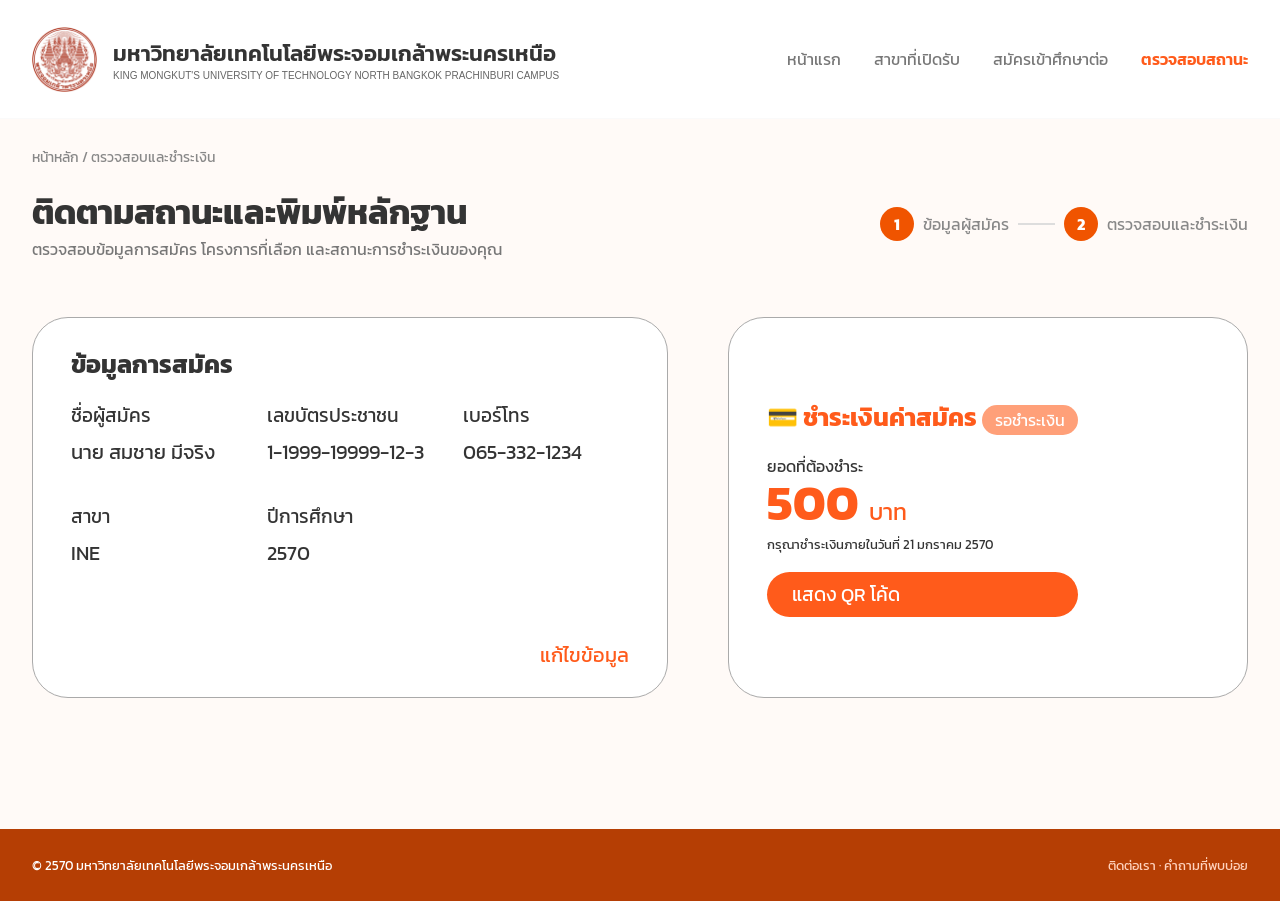
==== status.html @ 4dd41a56 "Add files via upload" ====
<!doctype html>
<html lang="th">
  <head>
    <meta charset="UTF-8" />
    <meta name="viewport" content="width=device-width, initial-scale=1.0" />
    <title>ตรวจสอบสถานะ | มจพ.</title>
    <link rel="stylesheet" href="style.css" />
  </head>
  <body>
    <header class="site-header">
      <div class="container header-inner">
        <a class="brand" href="index.html">
          <img src="logos/ตรามอ.png" alt="ตรา มจพ." />
          <span>
            <strong>มหาวิทยาลัยเทคโนโลยีพระจอมเกล้าพระนครเหนือ</strong>
            <small>
              KING MONGKUT'S UNIVERSITY OF TECHNOLOGY NORTH BANGKOK PRACHINBURI
              CAMPUS
            </small>
          </span>
        </a>
        <nav>
          <a href="index.html">หน้าแรก</a>
          <a href="programs.html">สาขาที่เปิดรับ</a>
          <a href="registration.html">สมัครเข้าศึกษาต่อ</a>
          <a class="active" href="status.html">ตรวจสอบสถานะ</a>
        </nav>
      </div>
    </header>
    <main class="page-main status-main">
      <div class="container breadcrumb">หน้าหลัก / ตรวจสอบและชำระเงิน</div>
      <section class="container title-row">
        <div>
          <h1>ติดตามสถานะและพิมพ์หลักฐาน</h1>
          <p>ตรวจสอบข้อมูลการสมัคร โครงการที่เลือก และสถานะการชำระเงินของคุณ</p>
        </div>
        <div class="steps">
          <b>1</b> ข้อมูลผู้สมัคร <i></i><b>2</b> ตรวจสอบและชำระเงิน
        </div>
      </section>
      <section class="container status-grid">
        <article class="status-card applicant-card">
          <h2>ข้อมูลการสมัคร</h2>
          <div>
            <p>ชื่อผู้สมัคร<strong>นาย สมชาย มีจริง</strong></p>
            <p>เลขบัตรประชาชน<strong>1-1999-19999-12-3</strong></p>
            <p>เบอร์โทร<strong>065-332-1234</strong></p>
            <p>สาขา<strong>INE</strong></p>
            <p>ปีการศึกษา<strong>2570</strong></p>
          </div>
          <a href="registration.html">แก้ไขข้อมูล</a>
        </article>
        <article class="status-card payment-card">
          <div>
            <h2>💳 ชำระเงินค่าสมัคร <span>รอชำระเงิน</span></h2>
            <p>ยอดที่ต้องชำระ</p>
            <b class="amount">500 <small>บาท</small></b>
            <p class="note">กรุณาชำระเงินภายในวันที่ 21 มกราคม 2570</p>
            <details class="qr-toggle">
              <summary class="pay-button">แสดง QR โค้ด</summary>
              <div class="qr">
                <img
                  src="logos/qr.png"
                  width="230"
                  alt="QR Code สำหรับชำระเงิน"
                />
              </div>
            </details>
          </div>
        </article>
      </section>
    </main>
    <footer>
      <div class="container footer-inner">
        <span>© 2570 มหาวิทยาลัยเทคโนโลยีพระจอมเกล้าพระนครเหนือ</span><span>ติดต่อเรา · คำถามที่พบบ่อย</span>
      </div>
    </footer>
  </body>
</html>
---- style.css ----
@import url("https://fonts.googleapis.com/css2?family=Kanit:wght@300;400;500;600;700&display=swap");

:root {
  --orange: #ff5b1b;
  --orange-dark: #b53e04;
  --ink: #343434;
  --soft: #fff8f4;
  --line: #e4e1df;
}
* {
  box-sizing: border-box;
}
html {
  scroll-behavior: smooth;
}
body {
  margin: 0;
  color: var(--ink);
  font-family: Kanit, "Segoe UI", sans-serif;
  font-size: 16px;
}
.container {
  width: min(1500px, calc(100% - 64px));
  margin-inline: auto;
}
.site-header {
  background: #fff;
  border-bottom: 1px solid #fafafa;
}
.header-inner {
  min-height: 118px;
  display: flex;
  align-items: center;
  justify-content: space-between;
  gap: 32px;
}
.brand {
  display: flex;
  align-items: center;
  gap: 16px;
  color: var(--ink);
  text-decoration: none;
}
.brand img {
  width: 65px;
  height: 65px;
  object-fit: contain;
}
.brand strong,
.brand small {
  display: block;
}
.brand strong {
  font-size: 22px;
  font-weight: 600;
}
.brand small {
  font-family: Arial, sans-serif;
  font-size: 10px;
  color: #666;
}
nav {
  display: flex;
  gap: 33px;
}
nav a {
  color: #777;
  text-decoration: none;
  font-weight: 400;
}
nav a:hover,
nav .active {
  color: var(--orange);
  font-weight: 600;
}
.hero {
  background:
    linear-gradient(105deg, rgba(0, 0, 0, 0.52), rgba(0, 0, 0, 0.14)), #68594f;
  color: #fff;
  overflow: hidden;
}
.hero-content {
  height: 324px;
  display: flex;
  align-items: center;
  position: relative;
}
.hero-copy {
  z-index: 1;
  max-width: 570px;
}
.eyebrow {
  color: var(--orange);
  font-weight: 600;
  margin: 0 0 3px;
}
.hero .eyebrow {
  color: #ffb08a;
}
.hero h1 {
  font-size: 39px;
  line-height: 1.1;
  margin: 0;
}
.hero h1 em {
  color: #ff6a2c;
  font-style: normal;
}
.hero p {
  margin: 8px 0 20px;
}
.hero-art {
  position: absolute;
  inset: 0 -120px 0 auto;
  width: 67%;
  height: 100%;
  object-fit: cover;
  object-position: center;
  opacity: 0.82;
}
.button {
  display: inline-block;
  border-radius: 99px;
  padding: 10px 23px;
  text-decoration: none;
  font-weight: 500;
}
.button-light {
  color: var(--orange);
  background: #fff;
}
.quick-links {
  background: #f1eeee;
}
.quick-grid {
  min-height: 120px;
  display: grid;
  grid-template-columns: repeat(5, 1fr);
  align-items: center;
  gap: 20px;
}
.quick-grid a {
  text-align: center;
  color: var(--orange);
  font-size: 15px;
  font-weight: 500;
  text-decoration: none;
}
.quick-icon {
  display: grid;
  place-items: center;
  width: 64px;
  height: 64px;
  border-radius: 50%;
  background: #fff;
  color: var(--orange);
  box-shadow: 0 4px 10px #bbb8;
  margin: 0 auto 12px;
  font-family: Arial, sans-serif;
  font-size: 33px;
}
.section-heading {
  text-align: center;
  margin-bottom: 28px;
}
.section-heading h2 {
  font-size: 32px;
  margin: 0;
  line-height: 1.15;
}
.section-heading span {
  display: block;
  width: 120px;
  height: 4px;
  border-radius: 8px;
  margin: 18px auto 0;
  background: var(--orange);
}
.program-section {
  padding: 58px 0 54px;
}
.program-panel {
  background: var(--orange);
  border-radius: 42px;
  padding: 28px 42px 46px;
  display: grid;
  grid-template-columns: repeat(5, 1fr);
  gap: 28px;
  position: relative;
}
.program-card {
  background: #fff;
  min-height: 286px;
  padding: 17px 16px;
  border-radius: 42px;
  text-align: center;
  display: flex;
  flex-direction: column;
  align-items: center;
}
.program-card img {
  width: 112px;
  height: 112px;
  object-fit: contain;
}
.program-card h3 {
  font-size: 16px;
  font-weight: 500;
  margin: 8px 0 0;
  line-height: 1.25;
}
.program-card p {
  margin: 0 0 11px;
}
.program-card a {
  width: 100%;
  max-width: 175px;
  background: #050505;
  color: white;
  text-decoration: none;
  padding: 5px 10px;
  border-radius: 99px;
  margin-top: auto;
  font-size: 14px;
}
.application-date {
  position: absolute;
  bottom: 8px;
  right: 38px;
  margin: 0;
  color: #191919;
  font-weight: 500;
}
.timeline {
  padding: 8px 0 72px;
}
.timeline h2 {
  font-size: 22px;
  font-weight: 500;
}
.timeline ol {
  display: flex;
  list-style: none;
  padding: 24px 0 0;
  margin: 0;
}
.timeline li {
  flex: 1;
  text-align: center;
  position: relative;
  padding: 0 12px;
}
.timeline li:not(:last-child)::after {
  content: "";
  position: absolute;
  width: 44px;
  height: 2px;
  background: #222;
  right: -22px;
  top: 17px;
}
.timeline strong {
  display: block;
  background: #ffa486;
  padding: 6px 10px;
  border-radius: 99px;
  font-weight: 500;
}
.timeline span {
  display: block;
  line-height: 1.3;
  margin-top: 4px;
}
.application {
  padding: 60px 0 90px;
  background: var(--soft);
}
.application-grid {
  display: grid;
  grid-template-columns: minmax(0, 1.4fr) minmax(260px, 0.5fr);
  gap: 28px;
  align-items: start;
}
.form-card {
  background: white;
  padding: 32px;
  border-radius: 17px;
  box-shadow: 0 9px 22px #a77d5b18;
}
.form-card h2,
.schedule-card h2 {
  margin: 0 0 18px;
  font-size: 25px;
}
.form-card label {
  display: block;
  font-weight: 500;
  margin-top: 15px;
}
.form-grid {
  display: grid;
  grid-template-columns: 1fr 1fr;
  gap: 20px;
}
.form-card input {
  width: 100%;
  padding: 12px 14px;
  border: 1px solid #ddd;
  border-radius: 9px;
  margin-top: 5px;
  font: inherit;
  color: #555;
}
.form-card select {
  width: 100%;
  padding: 12px 14px;
  border: 1px solid #ddd;
  border-radius: 9px;
  margin-top: 5px;
  color: #666;
  background: #fff;
  font: inherit;
}
.schedule-card {
  background: #ed5700;
  color: #fff;
  padding: 30px 25px;
  border-radius: 15px;
}
.schedule-card p {
  margin: 18px 0;
}
.schedule-card hr {
  border: 0;
  border-top: 1px solid #ffffff66;
}
.schedule-card h3 {
  margin-bottom: 6px;
}
.schedule-card ul {
  padding-left: 18px;
  margin: 0;
  line-height: 1.55;
}
.page-main {
  min-height: calc(100vh - 190px);
  padding: 28px 0 70px;
  background: #fffaf7;
}
.breadcrumb {
  color: #888;
  font-size: 14px;
  margin-bottom: 19px;
}
.left-heading {
  text-align: left;
}
.left-heading span {
  margin-left: 0;
}
.standalone {
  margin-bottom: 58px;
}
.title-row {
  display: flex;
  align-items: center;
  justify-content: space-between;
  gap: 30px;
  margin-bottom: 56px;
}
.title-row h1 {
  margin: 0;
  font-size: 34px;
}
.title-row p {
  margin: 0;
  color: #777;
}
.steps {
  display: flex;
  align-items: center;
  gap: 9px;
  color: #888;
  white-space: nowrap;
}
.steps b,
.steps span {
  display: grid;
  place-items: center;
  width: 34px;
  height: 34px;
  border-radius: 50%;
  color: #fff;
  background: #f05400;
  font-style: normal;
}
.steps span {
  background: white;
  border: 1px solid #ddd;
  color: #bbb;
}
.steps i {
  width: 37px;
  height: 2px;
  background: #ddd;
}
.registration-layout {
  display: grid;
  grid-template-columns: 1.2fr 1fr 285px;
  gap: 28px;
  align-items: start;
}
.registration-side {
  display: grid;
  gap: 20px;
}
.program-choice {
  padding: 24px 22px;
  border-radius: 15px;
  background: #fff;
  box-shadow: 0 9px 22px #a77d5b18;
}
.program-choice h2 {
  margin: 0 0 15px;
  font-size: 21px;
}
.program-choice label {
  display: block;
  font-weight: 500;
}
.program-choice select {
  width: 100%;
  padding: 12px 14px;
  border: 1px solid #ddd;
  border-radius: 9px;
  margin-top: 5px;
  font: inherit;
  color: #666;
  background: #fff;
}
.large-form {
  grid-row: span 2;
}
.education-form {
  min-height: 570px;
}
.registration-main .schedule-card {
  margin-top: 7px;
}
.submit-look {
  display: block;
  width: 100%;
  background: #ff5b1b;
  color: #fff;
  text-align: center;
  text-decoration: none;
  border: 0;
  border-radius: 99px;
  padding: 8px;
  margin-top: 26px;
  font-size: 23px;
  font-family: inherit;
  cursor: pointer;
}
.status-main {
  min-height: calc(100vh - 190px);
}
.status-grid {
  display: grid;
  grid-template-columns: 1.1fr 0.9fr;
  gap: 60px;
}
.status-card {
  background: #fff;
  border: 1px solid #aaa;
  border-radius: 36px;
  padding: 27px 38px;
  min-height: 360px;
}
.status-card h2 {
  margin: 0 0 18px;
  font-size: 25px;
}
.applicant-card > div {
  display: grid;
  grid-template-columns: repeat(3, 1fr);
  gap: 35px 30px;
}
.applicant-card p {
  margin: 0;
  font-size: 19px;
}
.applicant-card strong {
  display: block;
  font-size: 20px;
  font-weight: 400;
  margin-top: 7px;
}
.applicant-card a {
  display: block;
  text-align: right;
  color: var(--orange);
  text-decoration: none;
  font-size: 20px;
  margin-top: 72px;
}
.payment-card {
  position: relative;
  display: flex;
  justify-content: space-between;
  align-items: center;
  gap: 25px;
}
.payment-card h2 {
  color: var(--orange);
}
.payment-card h2 span {
  padding: 3px 13px;
  border-radius: 99px;
  color: #fff;
  background: #ffa079;
  font-size: 16px;
  font-weight: 400;
}
.payment-card p {
  margin: 0;
}
.amount {
  display: block;
  color: var(--orange);
  font-size: 49px;
  line-height: 1;
}
.amount small {
  font-size: 23px;
  font-weight: 400;
}
.note {
  font-size: 13px;
  margin: 8px 0 18px !important;
}
.pay-button {
  display: inline-block;
  background: var(--orange);
  color: #fff;
  padding: 8px 25px;
  text-decoration: none;
  border-radius: 99px;
  font-size: 19px;
}
.qr-toggle {
  margin-top: 18px;
}
.qr-toggle summary {
  display: table;
  cursor: pointer;
  list-style: none;
}
.qr-toggle summary::-webkit-details-marker {
  display: none;
}
.qr-toggle .qr {
  position: absolute;
  top: 50%;
  right: 28px;
  z-index: 2;
  width: 254px;
  margin: 0;
  padding: 12px;
  transform: translateY(-50%);
  background: #fff;
  border: 1px solid var(--line);
  border-radius: 12px;
  box-shadow: 0 8px 24px rgb(0 0 0 / 16%);
}
.qr-toggle .qr img {
  display: block;
  width: 100%;
  height: auto;
}
.qr {
  font-family: monospace;
  font-size: 86px;
  font-weight: bold;
  line-height: 0.72;
  letter-spacing: -9px;
  color: #000;
}
footer {
  background: var(--orange-dark);
  color: #fff;
  font-size: 13px;
}
.footer-inner {
  min-height: 72px;
  display: flex;
  align-items: center;
  justify-content: space-between;
  gap: 20px;
}
.footer-inner span:last-child {
  color: #ffd2bd;
}
.admissions-home {
  background: #fff;
}
.admissions-header {
  background: var(--orange);
  color: #fff;
}
.admissions-top {
  min-height: 114px;
  display: flex;
  justify-content: space-between;
  align-items: center;
}
.admissions-brand {
  display: flex;
  gap: 13px;
  align-items: center;
  text-decoration: none;
  color: #fff;
}
.admissions-brand img {
  width: 62px;
  height: 62px;
  object-fit: contain;
}
.admissions-brand strong,
.admissions-brand small,
.admissions-brand em {
  display: block;
}
.admissions-brand strong {
  font-size: 27px;
  line-height: 1.05;
}
.admissions-brand small,
.admissions-brand em {
  font-size: 12px;
  font-style: normal;
}
.admissions-brand em {
  font-family: Arial, sans-serif;
  font-size: 10px;
  margin-top: 3px;
}
.contact-links {
  display: flex;
  gap: 25px;
}
.contact-links a {
  color: #fff;
  text-decoration: none;
  font-size: 14px;
}
.admissions-nav {
  background: #fff;
}
.admissions-nav > div {
  display: flex;
  align-items: center;
  min-height: 63px;
  gap: 38px;
}
.admissions-nav a {
  align-self: stretch;
  display: flex;
  align-items: center;
  color: #666;
  text-decoration: none;
  font-weight: 500;
  border-bottom: 3px solid transparent;
}
.admissions-nav a.active,
.admissions-nav a:hover {
  color: var(--orange);
  border-color: var(--orange);
}
.admissions-hero {
  height: 210px;
  position: relative;
  overflow: hidden;
  background: #74685f;
}
.admissions-hero img {
  width: 100%;
  height: 100%;
  object-fit: cover;
  object-position: center 58%;
  display: block;
  filter: brightness(0.72);
}
.admissions-hero-copy {
  position: absolute;
  inset: 0;
  display: grid;
  place-content: center;
  color: #fff;
  text-align: center;
  text-shadow: 0 2px 4px #222;
}
.admissions-hero-copy h1 {
  margin: 0;
  font-size: 34px;
}
.admissions-hero-copy p {
  margin: 2px 0 0;
  font-size: 18px;
}
.home-actions {
  background: #f0eded;
}
.home-action-grid {
  min-height: 120px;
  display: grid;
  grid-template-columns: repeat(5, 1fr);
  align-items: center;
}
.home-action-grid a {
  color: var(--orange);
  text-decoration: none;
  text-align: center;
  font-weight: 500;
  font-size: 14px;
}
.home-action-grid b {
  width: 64px;
  height: 64px;
  display: grid;
  place-items: center;
  background: #fff;
  color: var(--orange);
  border-radius: 50%;
  box-shadow: 0 3px 8px #aaa7;
  margin: 0 auto 11px;
  font-family: Arial, sans-serif;
  font-size: 28px;
}
.home-action-grid b img {
  display: block;
  max-width: 35px;
  max-height: 39px;
  object-fit: contain;
}
.home-action-grid span {
  display: block;
}
.news {
  padding: 13px 0 0;
}
.news-title {
  text-align: center;
}
.news-title h2 {
  font-size: 32px;
  margin: 0;
}
.news-title span {
  width: 120px;
  height: 4px;
  border-radius: 4px;
  background: var(--orange);
  display: block;
  margin: 12px auto 20px;
}
.news-list {
  border: 1px solid #dce3eb;
  border-radius: 12px 12px 0 0;
  overflow: hidden;
}
.news-list a {
  min-height: 55px;
  padding: 0 20px;
  display: flex;
  align-items: center;
  gap: 16px;
  color: #333;
  text-decoration: none;
  border-bottom: 1px solid #dce3eb;
}
.news-list a:last-child {
  border-bottom: 0;
}
.news-list a:hover {
  background: #fff7f2;
}
.news-list i {
  font-size: 29px;
  color: var(--orange);
  font-style: normal;
}
.news-list b {
  background: #1688d1;
  color: #fff;
  padding: 2px 8px;
  border-radius: 4px;
  font-family: Arial, sans-serif;
  font-size: 11px;
}
.admissions-footer {
  background: #a93a02;
  margin-top: 0;
  color: #fff;
}
.admissions-footer-grid {
  min-height: 155px;
  display: grid;
  grid-template-columns: 1.35fr 0.8fr 0.7fr;
  gap: 40px;
  padding: 12px 0 10px;
}
.admissions-footer h3 {
  margin: 0 0 14px;
  font-size: 18px;
}
.admissions-footer p {
  margin: 0;
  font-size: 13px;
  line-height: 1.6;
}
.admissions-footer small {
  font-size: 12px;
}
.admissions-footer section > a {
  display: block;
  color: #fff;
  text-decoration: none;
  margin: 5px 0;
  font-size: 13px;
}
.socials {
  display: flex;
  gap: 11px;
  color: inherit;
  text-decoration: none;
}
.socials span {
  display: grid;
  place-items: center;
  height: 35px;
  width: 35px;
  background: #d46e40;
  border-radius: 50%;
  font-family: Arial, sans-serif;
}
.portal-name {
  text-align: right;
  padding-bottom: 6px;
  color: #f2c5b0;
  font-size: 12px;
}
@media (max-width: 1000px) {
  .header-inner {
    padding: 20px 0;
    align-items: flex-start;
  }
  .brand strong {
    font-size: 17px;
  }
  .brand small {
    display: none;
  }
  nav {
    gap: 17px;
    flex-wrap: wrap;
    justify-content: flex-end;
  }
  .hero-art {
    opacity: 0.38;
    width: 100%;
    right: 0;
  }
  .program-panel {
    grid-template-columns: repeat(3, 1fr);
  }
  .timeline ol {
    flex-wrap: wrap;
    gap: 23px 0;
  }
  .timeline li {
    flex-basis: 33%;
  }
  .timeline li::after {
    display: none;
  }
  .registration-layout {
    grid-template-columns: 1fr 1fr;
  }
  .registration-side {
    grid-column: span 2;
    grid-template-columns: 1fr 1fr;
    align-items: start;
  }
  .registration-side .submit-look {
    grid-column: 1 / -1;
    width: min(260px, 100%);
    justify-self: center;
  }
  .status-grid {
    gap: 24px;
  }
  .applicant-card > div {
    grid-template-columns: repeat(2, 1fr);
  }
  .admissions-nav > div {
    gap: 18px;
    flex-wrap: wrap;
    padding: 12px 0;
  }
  .admissions-nav a {
    min-height: 28px;
  }
  .admissions-footer-grid {
    grid-template-columns: 1fr 1fr;
  }
  .admissions-footer-grid section:first-child {
    grid-column: span 2;
  }
}
@media (max-width: 650px) {
  .container {
    width: min(100% - 32px, 520px);
  }
  .header-inner {
    display: block;
  }
  .brand {
    margin-bottom: 16px;
  }
  .brand img {
    width: 52px;
    height: 52px;
  }
  nav {
    justify-content: flex-start;
    font-size: 14px;
    gap: 10px 18px;
  }
  .hero-content {
    height: 315px;
  }
  .hero h1 {
    font-size: 30px;
  }
  .quick-grid {
    grid-template-columns: repeat(2, 1fr);
    padding: 24px 0;
  }
  .quick-grid a:last-child {
    grid-column: span 2;
  }
  .program-section {
    padding-top: 45px;
  }
  .program-panel {
    grid-template-columns: 1fr;
    padding: 24px;
    border-radius: 27px;
  }
  .program-card {
    min-height: 260px;
  }
  .application-date {
    position: static;
    text-align: center;
    margin: 14px 0 0;
  }
  .timeline li {
    flex-basis: 50%;
  }
  .timeline strong {
    font-size: 14px;
  }
  .application-grid,
  .form-grid,
  .registration-layout,
  .status-grid {
    grid-template-columns: 1fr;
  }
  .form-card {
    padding: 24px 18px;
  }
  .footer-inner {
    padding: 18px 0;
    display: block;
  }
  .footer-inner span {
    display: block;
  }
  .footer-inner span + span {
    margin-top: 5px;
  }
  .title-row {
    display: block;
    margin-bottom: 32px;
  }
  .title-row h1 {
    font-size: 29px;
  }
  .steps {
    margin-top: 17px;
    font-size: 13px;
  }
  .registration-side {
    grid-column: auto;
    grid-template-columns: 1fr;
  }
  .applicant-card > div {
    grid-template-columns: 1fr;
    gap: 20px;
  }
  .applicant-card a {
    margin-top: 30px;
  }
  .status-card {
    border-radius: 22px;
    padding: 24px;
    min-height: auto;
  }
  .payment-card {
    display: block;
  }
  .payment-card h2 span {
    display: inline-block;
    margin-top: 8px;
  }
  .qr {
    text-align: center;
  }
  .qr-toggle .qr {
    top: calc(100% + 10px);
    right: 0;
    transform: none;
    width: min(230px, calc(100vw - 48px));
  }
  .left-heading h1 {
    font-size: 28px;
  }
  .admissions-top {
    min-height: 100px;
    padding: 17px 0;
    align-items: flex-start;
  }
  .admissions-brand strong {
    font-size: 20px;
  }
  .admissions-brand small {
    font-size: 10px;
  }
  .admissions-brand em {
    display: none;
  }
  .admissions-brand img {
    width: 52px;
    height: 52px;
  }
  .contact-links {
    display: none;
  }
  .admissions-nav > div {
    gap: 8px 16px;
    font-size: 13px;
  }
  .admissions-hero {
    height: 230px;
  }
  .admissions-hero img {
    object-position: center;
  }
  .admissions-hero-copy h1 {
    font-size: 26px;
  }
  .admissions-hero-copy p {
    font-size: 14px;
  }
  .home-action-grid {
    grid-template-columns: repeat(2, 1fr);
    padding: 22px 0;
    gap: 22px 10px;
  }
  .home-action-grid a:last-child {
    grid-column: span 2;
  }
  .news-title h2 {
    font-size: 28px;
  }
  .news-list a {
    align-items: flex-start;
    padding: 11px 12px;
    line-height: 1.35;
    font-size: 14px;
  }
  .admissions-footer-grid {
    grid-template-columns: 1fr;
    gap: 22px;
    padding: 25px 0;
  }
  .admissions-footer-grid section:first-child {
    grid-column: auto;
  }
  .portal-name {
    text-align: left;
    padding-bottom: 18px;
  }
}
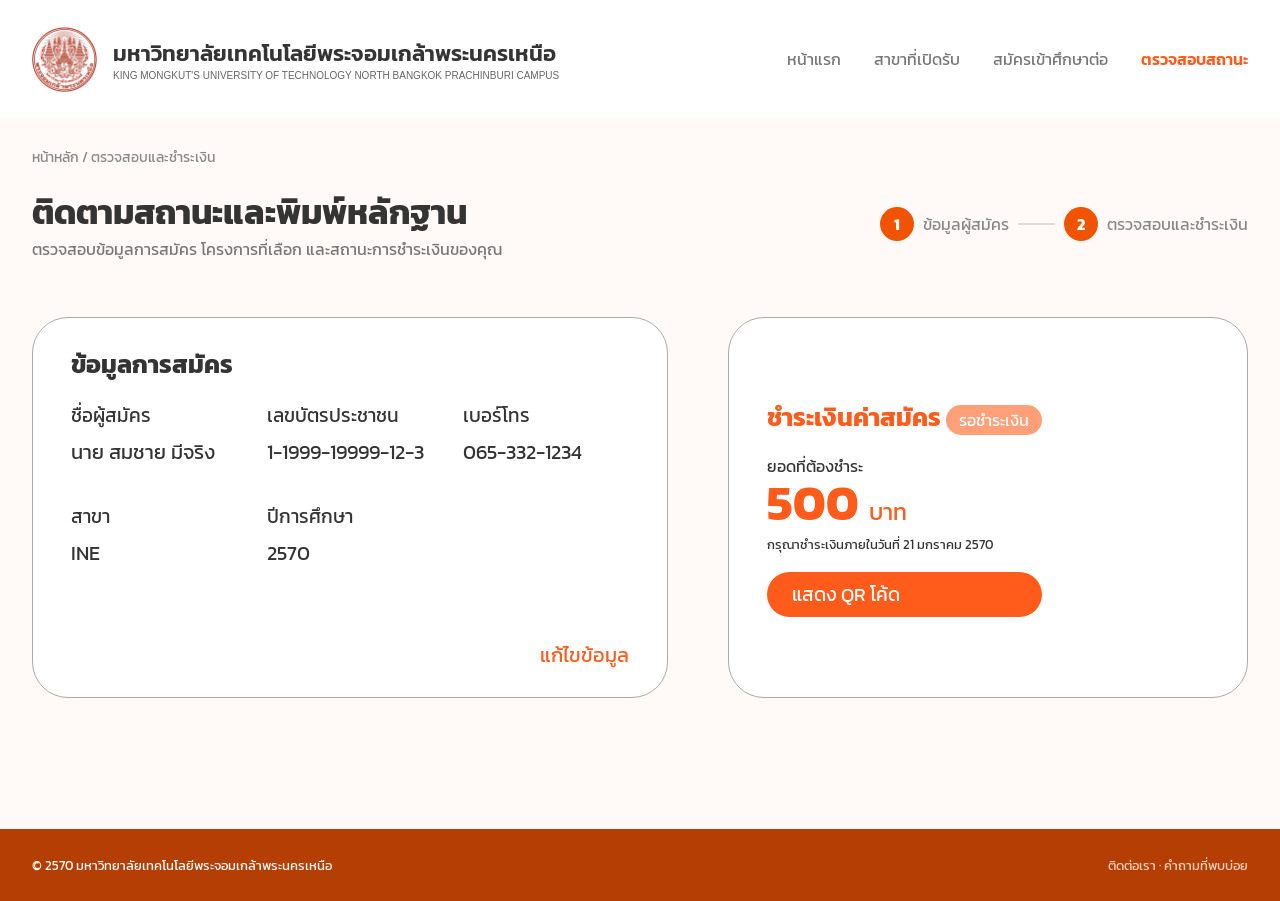
==== commit ebc6eaec: "Update status.html" ====
--- a/status.html
+++ b/status.html
@@ -52,7 +52,7 @@
         </article>
         <article class="status-card payment-card">
           <div>
-            <h2>💳 ชำระเงินค่าสมัคร <span>รอชำระเงิน</span></h2>
+            <h2>ชำระเงินค่าสมัคร <span>รอชำระเงิน</span></h2>
             <p>ยอดที่ต้องชำระ</p>
             <b class="amount">500 <small>บาท</small></b>
             <p class="note">กรุณาชำระเงินภายในวันที่ 21 มกราคม 2570</p>
